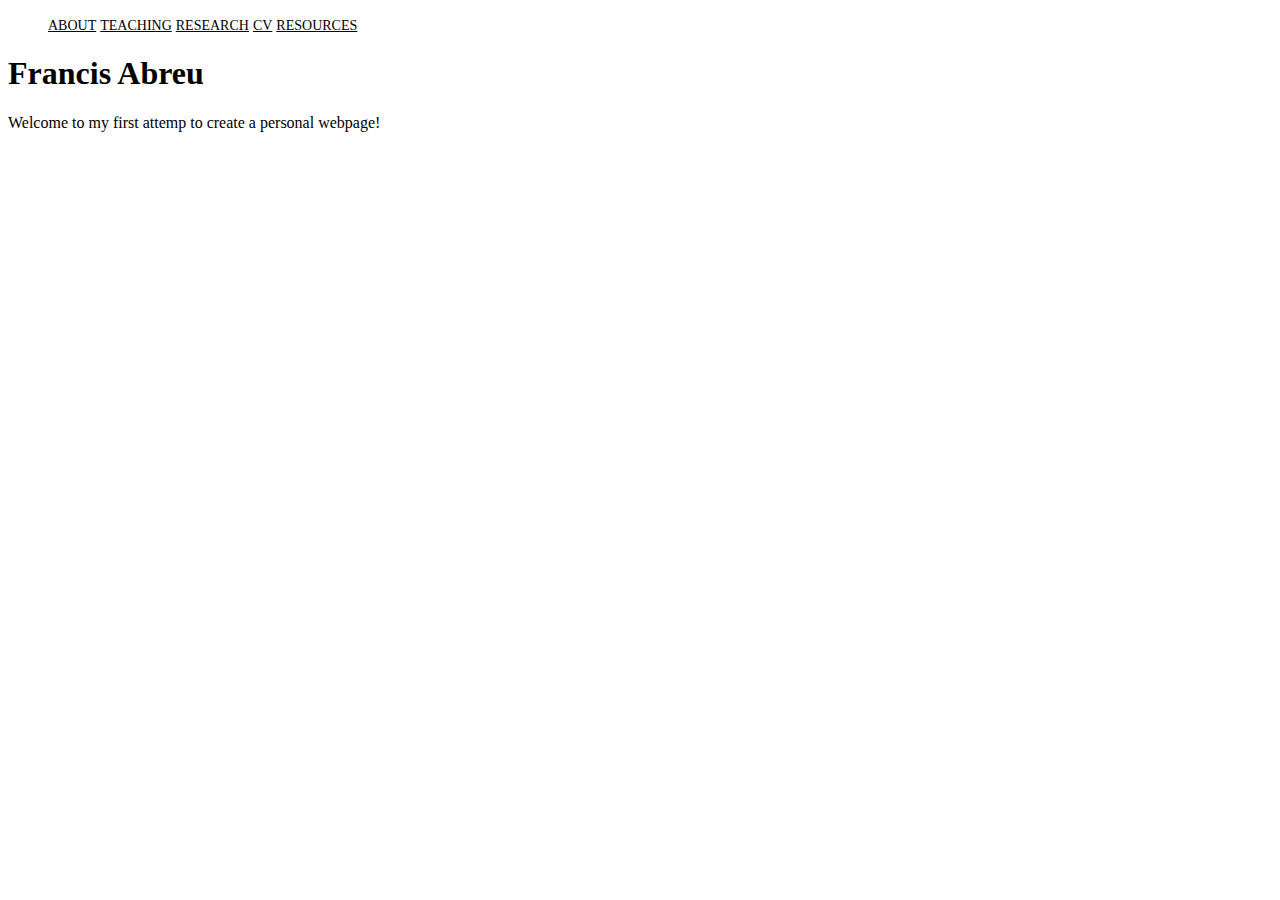
==== index.html @ 9fd7e5dd "update css" ====
<!DOCTYPE html>

<html>

<head>
    <link href="main.css" rel="stylesheet">
 </head>


<body>
	<div class="nav">
		<div class="container">

			<ul class="nav nav-tabs">
				<li class="active"><a href="#">About</a></li>
          		<li><a href="#">Teaching</a></li>
          		<li><a href="#">Research</a></li>
          		<li><a href="#">CV</a></li>
          		<li><a href="#">Resources</a></li>
			</ul>
		</div>
	</div>


	<div class="jumbotron">
		<div class="container">	
			<h1>Francis Abreu</h1>
			<p> Welcome to my first attemp to create a personal webpage! </p>	
		</div>
	</div>

</body>

</html>
---- main.css ----
.nav a {
    color: black;
    font-size: 14px;
    text-transform: uppercase
}

.nav li{
	display: inline
}

.jumbotron {
    height: 400px;
    background-image: url('http://goo.gl/04j7Nn');   
}
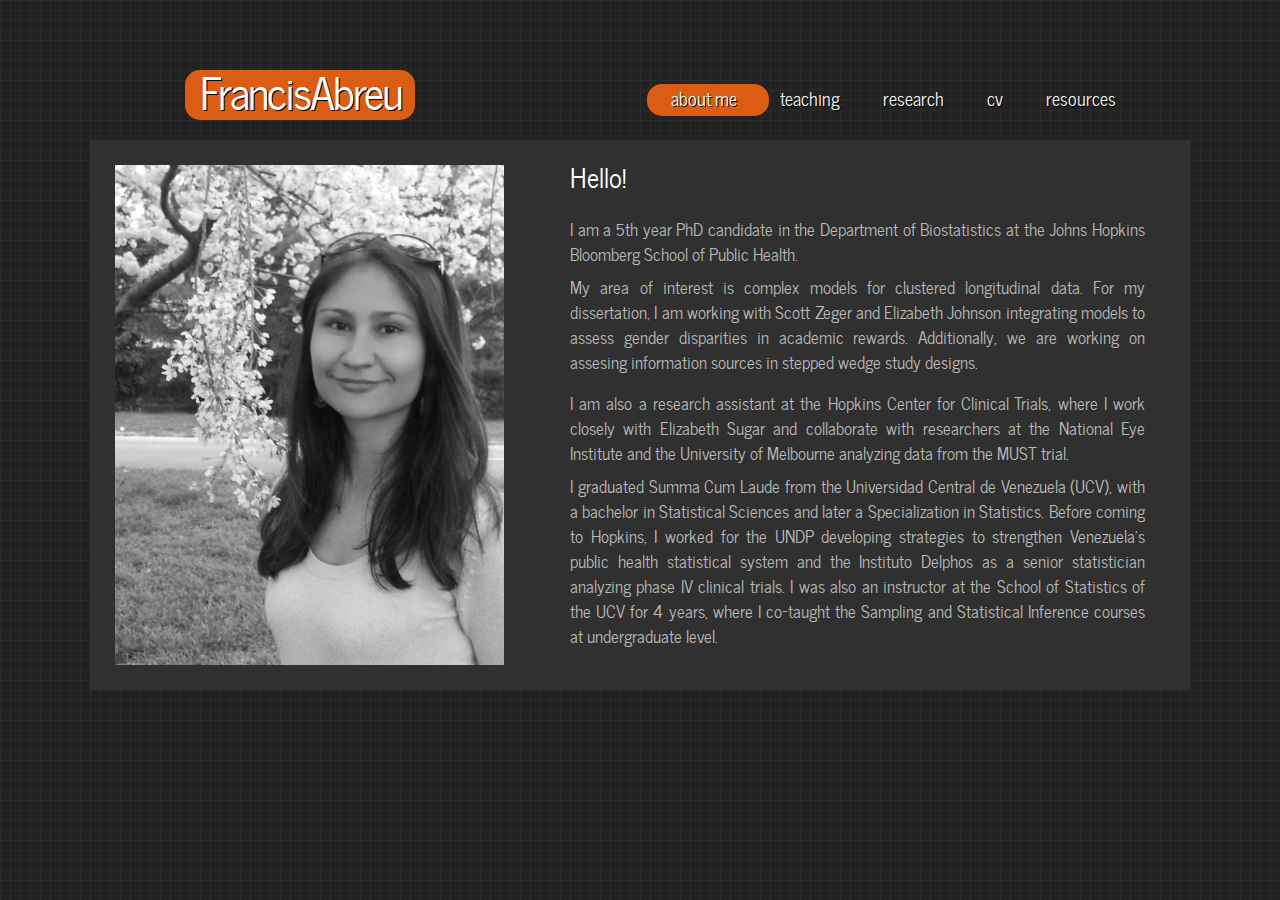
==== commit f832fd89: "first upload" ====
--- a/index.html
+++ b/index.html
@@ -1,35 +1,55 @@
-<!DOCTYPE html>
-
-<html>
-
-<head>
-    <link href="main.css" rel="stylesheet">
- </head>
-
-
-<body>
-	<div class="nav">
-		<div class="container">
-
-			<ul class="nav nav-tabs">
-				<li class="active"><a href="#">About</a></li>
-          		<li><a href="#">Teaching</a></li>
-          		<li><a href="#">Research</a></li>
-          		<li><a href="#">CV</a></li>
-          		<li><a href="#">Resources</a></li>
-			</ul>
-		</div>
-	</div>
-
-
-	<div class="jumbotron">
-		<div class="container">	
-			<h1>Francis Abreu</h1>
-			<p> Welcome to my first attemp to create a personal webpage! </p>	
-		</div>
-	</div>
-
-</body>
-
-</html>
-
+<!DOCTYPE HTML>
+<html>
+
+<head>
+  <title>Francis Abreu</title>
+  <meta name="description" content="website description" />
+  <meta name="keywords" content="website keywords, website keywords" />
+  <meta http-equiv="content-type" content="text/html; charset=UTF-8" />
+  <link rel="stylesheet" type="text/css" href="css/style.css" />
+  <!-- modernizr enables HTML5 elements and feature detects -->
+  <script type="text/javascript" src="js/modernizr-1.5.min.js"></script>
+</head>
+
+<body>  
+  <div id="main">
+    <header>
+      <div id="logo"><h1>FrancisAbreu</h1></div>
+      <nav>
+        <ul class="lavaLampWithImage" id="lava_menu">
+          <li class="current"><a href="index.html">about me</a></li>
+          <li><a href="teaching.html">teaching</a></li>
+          <li><a href="research.html">research</a></li>
+          <li><a href="cv.html">cv</a></li>
+          <li><a href="resources.html">resources</a></li>
+        </ul>
+      </nav>
+    </header>
+    <div id="site_content">
+      <div id="sidebar_container">
+          <img style="position:relative; top:25px; left:25px; width:389px; height:500px" src="images/francis_abreu.jpg" alt="francis_abreu" />
+      </div>
+      <div id="content">
+        <h1>Hello!</h1>
+        <p>I am a 5th year PhD candidate in the Department of Biostatistics at the Johns Hopkins Bloomberg School of Public Health.</p>
+        <p>My area of interest is complex models for clustered longitudinal data. For my dissertation, I am working with Scott Zeger and Elizabeth Johnson integrating models to assess gender disparities in academic rewards. Additionally, we are working on assesing information sources in stepped wedge study designs.<p>
+        <p>I am also a research assistant at the Hopkins Center for Clinical Trials, where I work closely with Elizabeth Sugar and collaborate with researchers at the National Eye Institute and the University of Melbourne analyzing data from the MUST trial.</p>
+        <p>I graduated Summa Cum Laude from the Universidad Central de Venezuela (UCV), with a bachelor in Statistical Sciences and later a Specialization in Statistics. Before coming to Hopkins, I worked for the UNDP developing strategies to strengthen Venezuela's public health statistical system and the Instituto Delphos as a senior statistician analyzing phase IV clinical trials. I was also an instructor at the School of Statistics of the UCV for 4 years, where I co-taught the Sampling and Statistical Inference courses at undergraduate level. </p>
+      </div>
+    </div>
+   
+  <!-- javascript at the bottom for fast page loading -->
+  <script type="text/javascript" src="js/jquery.min.js"></script>
+  <script type="text/javascript" src="js/jquery.easing.min.js"></script>
+  <script type="text/javascript" src="js/jquery.lavalamp.min.js"></script>
+  <script type="text/javascript" src="js/image_fade.js"></script>
+  <script type="text/javascript">
+    $(function() {
+      $("#lava_menu").lavaLamp({
+        fx: "backout",
+        speed: 700
+      });
+    });
+  </script>
+</body>
+</html>
--- a/css/style.css
+++ b/css/style.css
@@ -0,0 +1,348 @@
+@font-face { 
+  font-family: News Cycle; 
+    src: url('../fonts/NewsCycle-Regular.eot'); 
+    src: local("News Cycle"), url('../fonts/NewsCycle-Regular.ttf'); 
+} 
+
+html { 
+  height: 100%;
+}
+
+* { 
+  margin: 0;
+  padding: 0;
+}
+
+/* tell the browser to render HTML 5 elements as block */
+article, aside, figure, footer, header, hgroup, nav, section { 
+  display:block;
+}
+
+body { 
+  font: normal .85em arial, sans-serif;
+  background: #222 url(../images/pattern.png);
+  color: #BBB;
+  padding-bottom: 40px;
+}
+
+p { 
+  padding: 0 0 8px 0;
+  line-height: 1.5em;
+  font: normal 124% 'News Cycle', arial, sans-serif;
+}
+
+img { 
+  border: 0;
+}
+
+h1, h2, h3, h4, h5, h6 { 
+  font: normal 200% 'News Cycle', arial, sans-serif;
+  color: #FFF;
+  margin: 0 0 15px 0;
+  padding: 15px 0 5px 0;
+}
+
+h2 { 
+  font: normal 170% 'News Cycle', arial, sans-serif;
+  color: #BBB;  
+  margin: 0;
+  padding: 0 0 8px 0;
+}
+
+h3 { 
+  font: normal 125% 'trebuchet ms', arial, sans-serif;
+}
+
+h4, h5, h6 { 
+  margin: 0;
+  padding: 0 0 5px 0;
+  font: normal 110% arial, sans-serif;
+  color: #BBB;
+  line-height: 1.5em;
+}
+
+h5, h6 { 
+  font: italic 95% arial, sans-serif;
+  color: #888;
+  padding-bottom: 15px;
+}
+
+h6 { 
+  color: #362C20;
+}
+
+a, a:hover { 
+  outline: none;
+  text-decoration: none;
+  color: #38B9E8;
+}
+
+a:hover { 
+  text-decoration: underline;
+  color: #38B9E8;
+}
+
+ul { 
+  margin: 2px 0 22px 17px;
+}
+
+ul li { 
+  list-style-type: circle;
+  margin: 0 0 0 0; 
+  padding: 0 0 4px 5px;
+}
+
+ol { 
+  margin: 8px 0 22px 20px;
+}
+
+ol li { 
+  margin: 0 0 11px 0;
+}
+
+#main, header, nav, #site_content, footer { 
+  margin-left: auto; 
+  margin-right: auto;
+  margin-top: 70px;
+  margin-bottom: 50px;
+}
+
+#main { 
+  width: 1100px;
+  margin: 20px auto 0 auto;
+}
+
+header { 
+  width: 1000px;
+  height: 105px;
+  margin-bottom: -35px;
+}
+
+#logo { 
+  width: 230px;
+  height: 50px;
+  margin-left: 45px;
+  background: #DB5D13;
+  border-radius: 15px 15px 15px 15px;
+}
+
+#logo h1 { 
+  font: normal 330% 'News Cycle', arial, sans-serif;
+  padding: 0px 0px 10px 15px;
+  color: #FFF;
+  letter-spacing: -2px; 
+  position: absolute;
+  top: 55px;
+  text-shadow:1px 1px #000;
+}
+
+
+nav { 
+  height: 26px;
+  width: 720px;
+  margin: -61px 0 0 0;
+  float: right;
+  padding: 0px 0 0 0;
+} 
+
+#site_content { 
+  width: 1100px;
+  overflow: hidden;
+  margin: auto auto auto auto;
+  padding: 0;
+  background: #303030;
+  border-top: 0;
+  border-bottom: 0;
+  height:550px;
+} 
+
+#sidebar_container { 
+  float: left;
+  width: 450px;
+  padding: 0;
+  height: 550px;
+}
+
+#content { 
+  text-align: justify;
+  width: 575px;
+  padding: 0px 0 5px 30px;
+  float: left;
+}
+
+#content ul { 
+  margin: 2px 0 5px 0px;
+}
+
+#content ul li { 
+  list-style-type: none;
+  background: url(../images/bullet.png) no-repeat left center;
+  margin: 0 0 0 0; 
+  padding: 2px 0 2px 28px;
+  line-height: 1.5em;
+}
+
+footer { 
+  width: 950px;
+  font: normal 140% 'News Cycle',  arial, sans-serif;
+  height: 90px;
+  padding: 20px 0 5px 0;
+  text-align: center; 
+  color: #FFF;
+  background: #444;
+}
+
+footer p { 
+  padding: 0 0 10px 0;
+}
+
+footer a, footer a:hover { 
+  color: #FFF;
+  text-decoration: none;
+}
+
+footer a:hover { 
+  color: #FFF;
+  text-decoration: underline;
+}
+
+/* form styling */
+.form_settings { 
+  margin: 0;
+}
+
+.form_settings p { 
+  padding: 0 0 10px 0;
+}
+
+.form_settings span { 
+  padding: 5px 0; 
+  float: left; 
+  width: 170px; 
+  text-align: left;
+}
+  
+.form_settings input, .form_settings textarea { 
+  padding: 4px; 
+  width: 252px; 
+  font: 100% arial, sans-serif;
+  border: 0;
+  border-bottom: 1px solid #DDD; 
+  background: transparent;
+}
+  
+.form_settings .submit { 
+  font: 140% 'News Cycle', arial, sans-serif; 
+  border: 0; 
+  width: 100px; 
+  margin: 0 0 0 162px; 
+  height: 30px;
+  padding: 0 0 6px 0;
+  cursor: pointer; 
+  border-radius: 6px 6px 6px 6px;
+  -webkit-border-radius: 6px 6px 6px 6px;
+  -moz-border-radius: 6px 6px 6px 6px;
+  background: #444;
+  text-shadow: 1px 1px #000;
+  color: #FFF;
+  line-height: 15px;
+}
+
+.form_settings textarea, .form_settings select { 
+  font: 100% 'trebuchet ms', arial, sans-serif; 
+  border: 1px solid #DDD; 
+  border-radius: 6px 6px 6px 6px;
+  -webkit-border-radius: 6px 6px 6px 6px;
+  -moz-border-radius: 6px 6px 6px 6px;
+  width: 250px;
+  overflow: auto;
+}
+
+.form_settings select { 
+  width: 304px;
+}
+
+.form_settings .checkbox { 
+  margin: 4px 0; 
+  padding: 0; 
+  width: 14px;
+  border: 0;
+  background: none;
+}
+
+ul.images {
+  width:450px;
+  height:450px;
+  overflow:hidden;
+  position:relative;
+  margin:0;
+  padding:0;
+} 
+
+ul.images li {
+  position:absolute;
+  margin:0;
+  padding:0;
+  left:0;
+  right:0;
+  list-style:none;
+}
+ 
+ul.images li.show {
+  z-index:500;  
+}
+ 
+ul img {
+  border:none;  
+}
+
+
+
+/* from here: http://www.gmarwaha.com/blog/2007/08/23/lavalamp-for-jquery-lovers */
+.lavaLampWithImage {
+  position: relative;
+  height: 25px;
+  padding: 15px 5px 15px 0;
+  margin: 10px 0 0 0;
+  overflow: hidden;
+  float: right;
+}
+
+.lavaLampWithImage li {
+  float: left;
+
+
+  list-style: none;
+}
+
+.lavaLampWithImage li.back {
+  background: #DB5D13;
+  border-radius: 15px 15px 15px 15px;
+  -moz-border-radius: 15px 15px 15px 15px;
+  -webkit-border: 15px 15px 15px 15px;
+  height: 28px;
+  z-index: 8;
+  position: absolute;
+}
+
+.lavaLampWithImage li a {
+  font: normal 130% 'News Cycle', sans-serif;
+  text-shadow:1px 1px #000;
+  text-decoration: none;
+  color: #fff;
+  outline: none;
+  text-align: center;
+  letter-spacing: 0;
+  z-index: 10;
+  display: block;
+  float: left;
+  height: 30px;
+  padding: 0px 9px 0 9px;
+  position: relative;
+  overflow: hidden;
+  margin: auto 10px;    
+}
+
+.lavaLampWithImage li a:hover, .lavaLampWithImage li a:active, .lavaLampWithImage li a:visited {
+  border: none;
+}
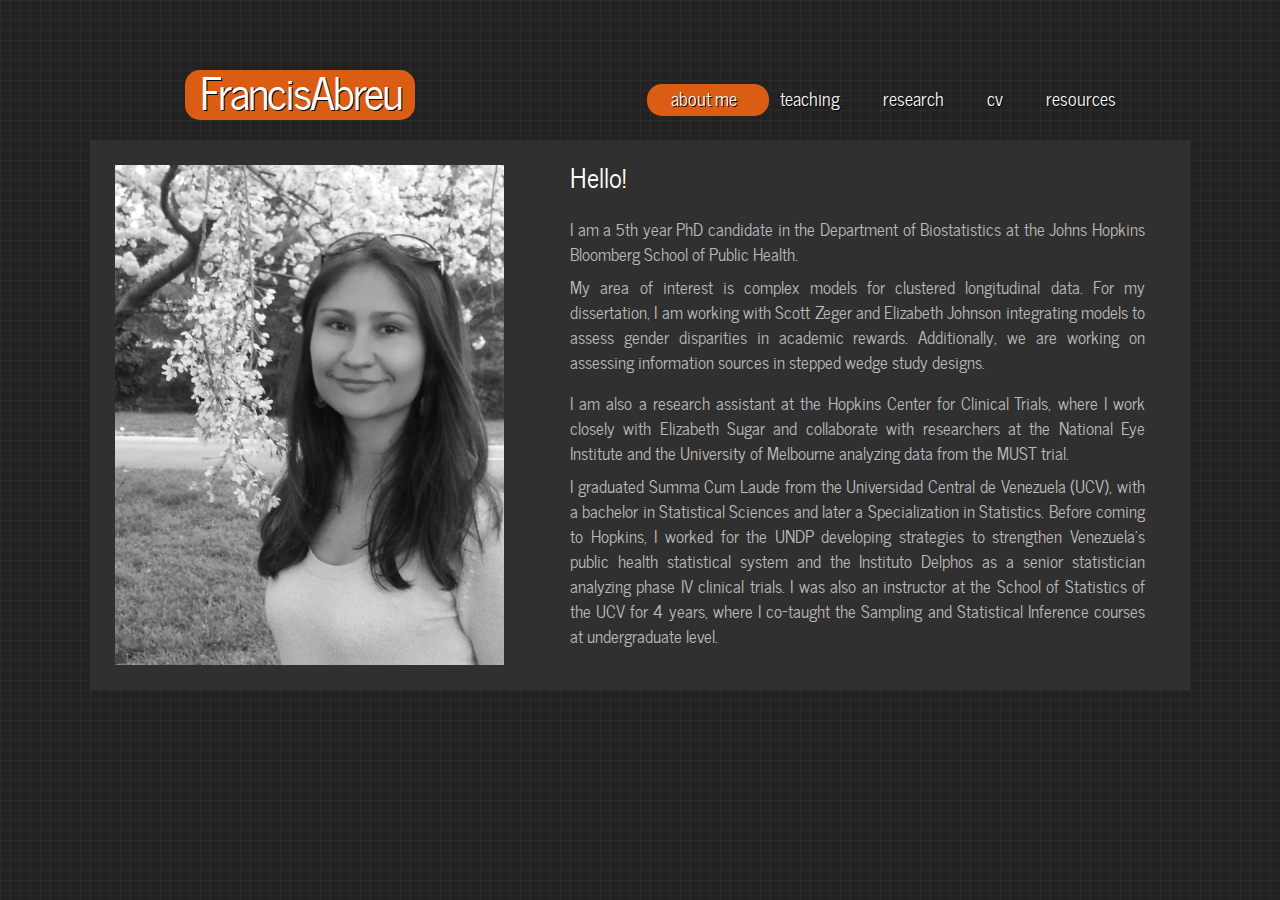
==== commit 8fa55f64: "fix typos" ====
--- a/index.html
+++ b/index.html
@@ -32,7 +32,7 @@
       <div id="content">
         <h1>Hello!</h1>
         <p>I am a 5th year PhD candidate in the Department of Biostatistics at the Johns Hopkins Bloomberg School of Public Health.</p>
-        <p>My area of interest is complex models for clustered longitudinal data. For my dissertation, I am working with Scott Zeger and Elizabeth Johnson integrating models to assess gender disparities in academic rewards. Additionally, we are working on assesing information sources in stepped wedge study designs.<p>
+        <p>My area of interest is complex models for clustered longitudinal data. For my dissertation, I am working with Scott Zeger and Elizabeth Johnson integrating models to assess gender disparities in academic rewards. Additionally, we are working on assessing information sources in stepped wedge study designs.<p>
         <p>I am also a research assistant at the Hopkins Center for Clinical Trials, where I work closely with Elizabeth Sugar and collaborate with researchers at the National Eye Institute and the University of Melbourne analyzing data from the MUST trial.</p>
         <p>I graduated Summa Cum Laude from the Universidad Central de Venezuela (UCV), with a bachelor in Statistical Sciences and later a Specialization in Statistics. Before coming to Hopkins, I worked for the UNDP developing strategies to strengthen Venezuela's public health statistical system and the Instituto Delphos as a senior statistician analyzing phase IV clinical trials. I was also an instructor at the School of Statistics of the UCV for 4 years, where I co-taught the Sampling and Statistical Inference courses at undergraduate level. </p>
       </div>
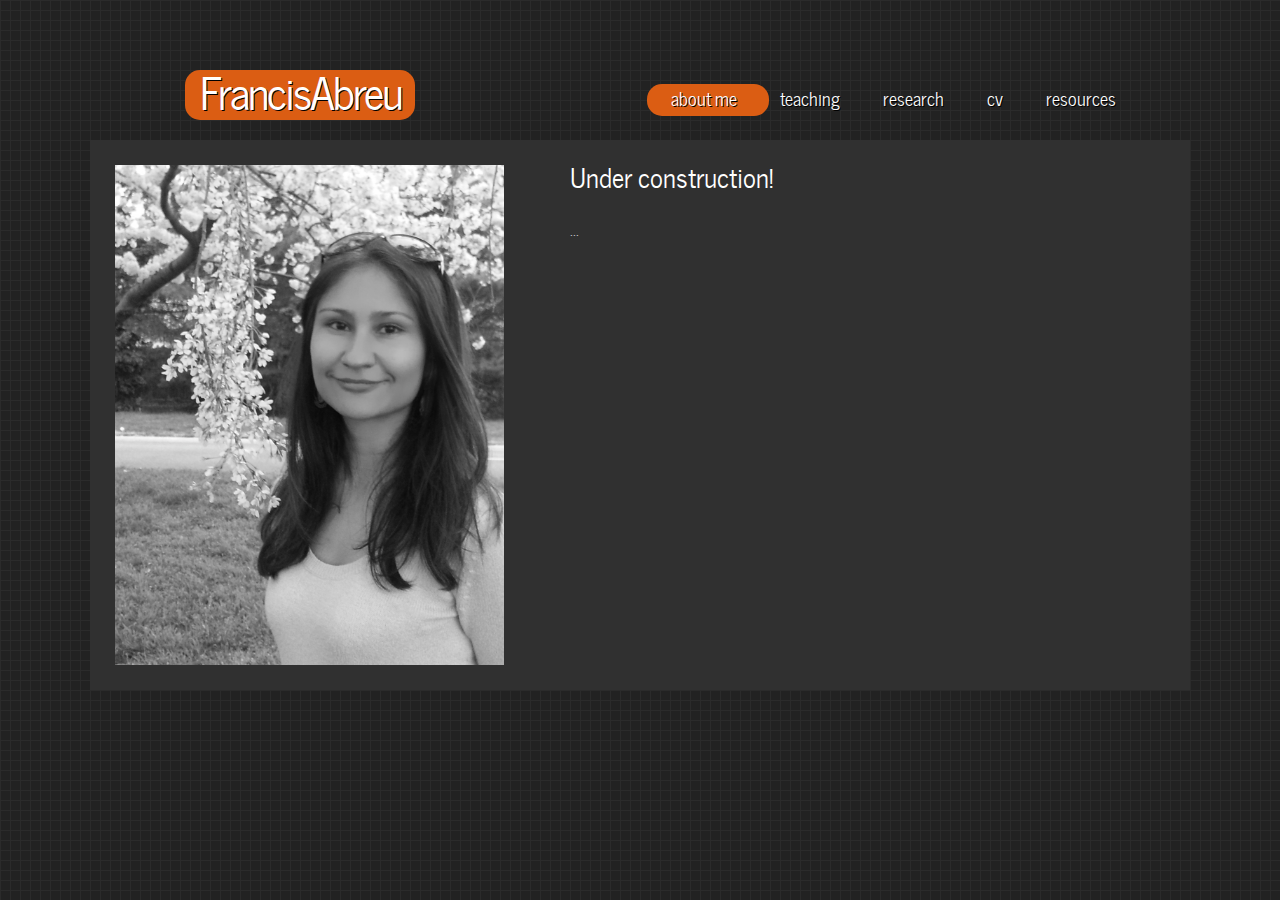
==== commit f1f4ceb5: "rethink about me section" ====
--- a/index.html
+++ b/index.html
@@ -30,11 +30,8 @@
           <img style="position:relative; top:25px; left:25px; width:389px; height:500px" src="images/francis_abreu.jpg" alt="francis_abreu" />
       </div>
       <div id="content">
-        <h1>Hello!</h1>
-        <p>I am a 5th year PhD candidate in the Department of Biostatistics at the Johns Hopkins Bloomberg School of Public Health.</p>
-        <p>My area of interest is complex models for clustered longitudinal data. For my dissertation, I am working with Scott Zeger and Elizabeth Johnson integrating models to assess gender disparities in academic rewards. Additionally, we are working on assessing information sources in stepped wedge study designs.<p>
-        <p>I am also a research assistant at the Hopkins Center for Clinical Trials, where I work closely with Elizabeth Sugar and collaborate with researchers at the National Eye Institute and the University of Melbourne analyzing data from the MUST trial.</p>
-        <p>I graduated Summa Cum Laude from the Universidad Central de Venezuela (UCV), with a bachelor in Statistical Sciences and later a Specialization in Statistics. Before coming to Hopkins, I worked for the UNDP developing strategies to strengthen Venezuela's public health statistical system and the Instituto Delphos as a senior statistician analyzing phase IV clinical trials. I was also an instructor at the School of Statistics of the UCV for 4 years, where I co-taught the Sampling and Statistical Inference courses at undergraduate level. </p>
+        <h1>Under construction!</h1>
+        <p>... </p>
       </div>
     </div>
    
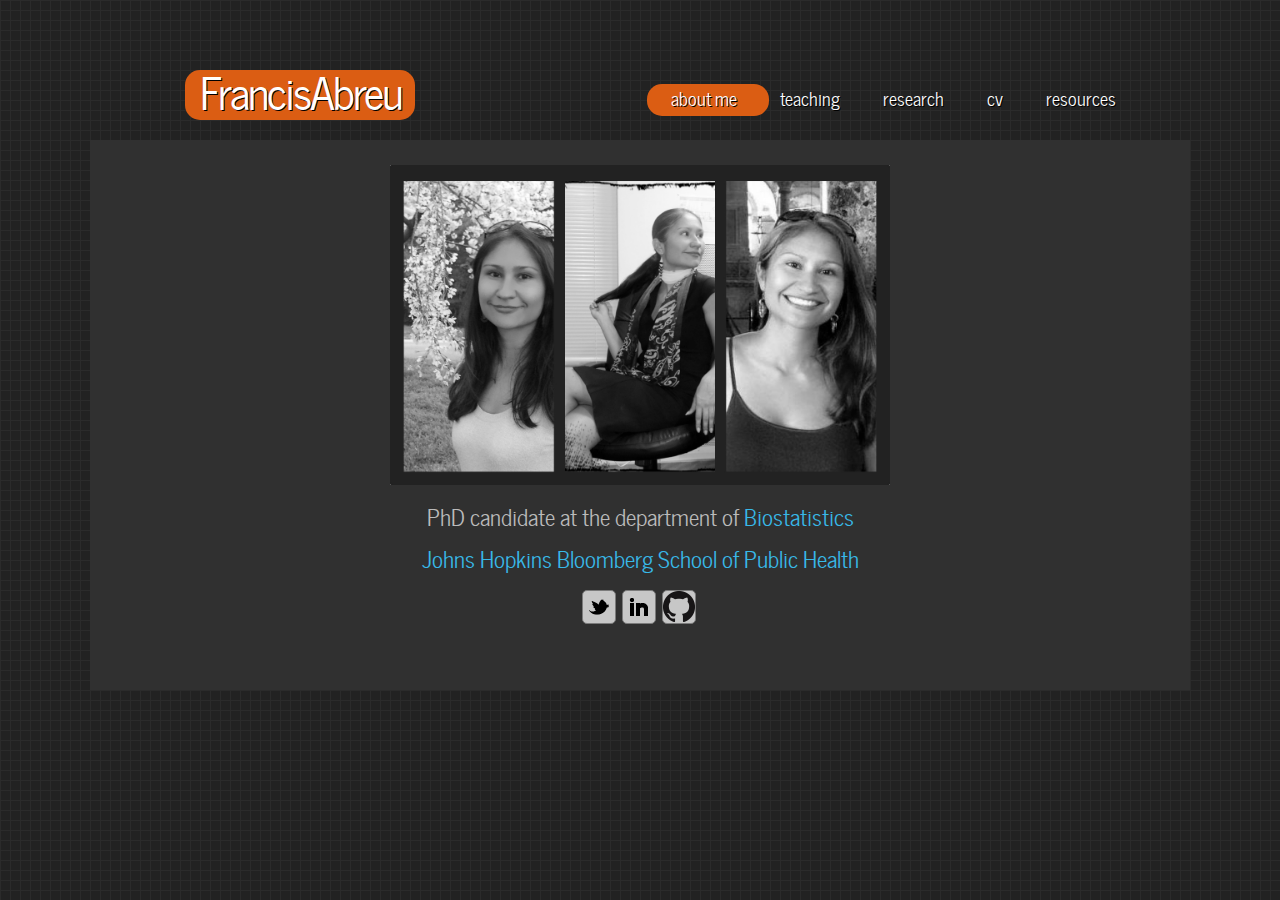
==== commit 2e2acf37: "Updated website ready to launh" ====
--- a/index.html
+++ b/index.html
@@ -7,6 +7,7 @@
   <meta name="keywords" content="website keywords, website keywords" />
   <meta http-equiv="content-type" content="text/html; charset=UTF-8" />
   <link rel="stylesheet" type="text/css" href="css/style.css" />
+  <link href="css/social-buttons.css" rel="stylesheet">
   <!-- modernizr enables HTML5 elements and feature detects -->
   <script type="text/javascript" src="js/modernizr-1.5.min.js"></script>
 </head>
@@ -26,15 +27,38 @@
       </nav>
     </header>
     <div id="site_content">
-      <div id="sidebar_container">
-          <img style="position:relative; top:25px; left:25px; width:389px; height:500px" src="images/francis_abreu.jpg" alt="francis_abreu" />
-      </div>
-      <div id="content">
-        <h1>Under construction!</h1>
-        <p>... </p>
-      </div>
+      
+      <div>
+        <div id="photo">
+          <img style="position:relative; top:25px; left:300px; width:500px; height:320px" src="images/about_me.jpg" alt="about_me" />        
+        </div>      
+        <div id="description">
+          <h1></h1>
+          <h2 align=center> PhD candidate at the department of <a href="http://www.jhsph.edu/departments/biostatistics/">Biostatistics</a></h2>     
+          <h2 align=center> <a href="http://www.jhsph.edu/">Johns Hopkins Bloomberg School of Public Health</a></h2>     
+        </div>     
+
+        <div align=center>
+          <h2></h2>
+          <p class="sb no-shadow light-gray">
+            <a href="https://twitter.com/FMAbreu_" class="twitter">Twitter</a>
+            <a href="https://www.linkedin.com/pub/francis-abreu/1b/961/415" class="linkedin">LinkedIn</a>
+            <a href="https://github.com/francisabreu" class="github">GitHub</a>
+            
+          </p>
+      </div> 
     </div>
-   
+
+  <div>
+     <footer>
+      <a title="Real Time Web Analytics" href="http://clicky.com/100814508"><img alt="Real Time Web Analytics" src="//static.getclicky.com/media/links/badge.gif" border="0" /></a>
+      <script src="//static.getclicky.com/js" type="text/javascript"></script>
+      <script type="text/javascript">try{ clicky.init(100814508); }catch(e){}</script>
+      <noscript><p><img alt="Clicky" width="1" height="1" src="//in.getclicky.com/100814508ns.gif" /></p></noscript>
+
+      <p>Design from <a href="http://www.css3templates.co.uk">css3templates.co.uk</a></p>
+    </footer>
+   </div>
   <!-- javascript at the bottom for fast page loading -->
   <script type="text/javascript" src="js/jquery.min.js"></script>
   <script type="text/javascript" src="js/jquery.easing.min.js"></script>
--- a/css/social-buttons.css
+++ b/css/social-buttons.css
@@ -0,0 +1,999 @@
+/*
+
+CSS Social Icons
+By: Nick La (@nickla)
+http://webdesignerwall.com/tutorials/css-social-buttons
+
+Version: 1.0
+
+*/
+
+/************************************************************************************
+SOCIAL LINK a.sb
+*************************************************************************************/
+a.sb,
+.sb a {
+	width: 32px;
+	height: 32px;
+	background-repeat: no-repeat;
+	background-position: center center;
+	text-indent: -900em;
+	color: #333;
+	text-decoration: none;
+	line-height: 100%;
+	white-space: nowrap;
+	display: inline-block;
+	position: relative;
+	vertical-align: middle;
+	margin: 0 2px 5px 0;
+	
+	/* default button color */
+	background-color: #ececec;
+	border: solid 1px #b8b8b9;
+	
+	/* default box shadow */
+	-webkit-box-shadow: inset 0 1px 0 rgba(255,255,255,.3), 0 1px 0 rgba(0,0,0,.1);
+	-moz-box-shadow: inset 0 1px 0 rgba(255,255,255,.3), 0 1px 0 rgba(0,0,0,.1);
+	box-shadow: inset 0 1px 0 rgba(255,255,255,.3), 0 1px 0 rgba(0,0,0,.1);
+
+	/* default border radius */
+	-webkit-border-radius: 5px;
+	-moz-border-radius: 5px;
+	border-radius: 5px;
+	
+}
+/* for IE */
+*:first-child+html a.sb,
+*:first-child+html .sb a {
+	text-indent: 0;
+	line-height: 0;
+	font-size: 0;
+	overflow: hidden;
+}
+
+
+/* SB LIST
+================================================ */
+.sb {
+	margin: 0;
+	padding: 0;
+}
+.sb li {
+	margin: 0;
+	padding: 0;
+	display: inline;
+}
+
+
+/* SIZES
+================================================ */
+/* small */
+a.sb.small,
+.sb.small a {
+	width: 26px;
+	height: 26px;
+	font-size: 90%;
+}
+
+/* large */
+a.sb.large,
+.sb.large a {
+	width: 40px;
+	height: 40px;
+	font-size: 120%;
+}
+
+
+/* GRADIENTS
+================================================ */
+
+/* default gradient */
+a.sb.gradient,
+.sb.gradient a {
+	background-color: transparent !important;
+}
+a.sb.gradient:after,
+.sb.gradient a:after {
+	padding: 1px;
+	content: "";
+	width: 100%;
+	height: 100%;
+	position: absolute;
+	top: -1px;
+	left: -1px;
+	z-index: -1;
+	
+	-webkit-box-shadow: inset 0 2px 0 rgba(255,255,255,.3);
+	-moz-box-shadow: inset 0 2px 0 rgba(255,255,255,.3);
+	box-shadow: inset 0 2px 0 rgba(255,255,255,.3);
+
+	/* default gradient */
+	background: -moz-linear-gradient(top, #eeeeee 0%, #d2d2d2 100%);
+	background: -webkit-linear-gradient(top, #eeeeee 0%, #d2d2d2 100%);
+	background: linear-gradient(top, #eeeeee 0%, #d2d2d2 100%);
+}
+
+/* gradient blue */
+a.sb.gradient.blue:after,
+.sb.gradient.blue a:after {
+	background-image: url([data-uri]);
+	background-image: -moz-linear-gradient(top,  rgba(83,132,237,1) 0%, rgba(44,86,159,1) 100%);
+	background-image: -webkit-linear-gradient(top,  rgba(83,132,237,1) 0%,rgba(44,86,159,1) 100%);
+	background-image: linear-gradient(top,  rgba(83,132,237,1) 0%,rgba(44,86,159,1) 100%);
+}
+
+/* gradient purple */
+a.sb.gradient.purple:after,
+.sb.gradient.purple a:after {
+	background-image: url([data-uri]);
+	background-image: -moz-linear-gradient(top,  rgba(127,119,252,1) 0%, rgba(78,24,219,1) 100%);
+	background-image: -webkit-linear-gradient(top,  rgba(127,119,252,1) 0%,rgba(78,24,219,1) 100%);
+	background-image: linear-gradient(top,  rgba(127,119,252,1) 0%,rgba(78,24,219,1) 100%);
+}
+
+/* gradient red */
+a.sb.gradient.red:after,
+.sb.gradient.red a:after {
+	background-image: url([data-uri]);
+	background-image: -moz-linear-gradient(top,  rgba(249,116,88,1) 0%, rgba(215,35,18,1) 100%);
+	background-image: -webkit-linear-gradient(top,  rgba(249,116,88,1) 0%,rgba(215,35,18,1) 100%);
+	background-image: linear-gradient(top,  rgba(249,116,88,1) 0%,rgba(215,35,18,1) 100%);
+}
+
+/* gradient green */
+a.sb.gradient.green:after,
+.sb.gradient.green a:after {
+	background-image: url([data-uri]);
+	background-image: -moz-linear-gradient(top,  rgba(81,185,18,1) 0%, rgba(49,121,9,1) 100%);
+	background-image: -webkit-linear-gradient(top,  rgba(81,185,18,1) 0%,rgba(49,121,9,1) 100%);
+	background-image: linear-gradient(top,  rgba(81,185,18,1) 0%,rgba(49,121,9,1) 100%);
+}
+
+/* gradient green */
+a.sb.gradient.green:after,
+.sb.gradient.green a:after {
+	background-image: url([data-uri]);
+	background-image: -moz-linear-gradient(top,  rgba(81,185,18,1) 0%, rgba(49,121,9,1) 100%);
+	background-image: -webkit-linear-gradient(top,  rgba(81,185,18,1) 0%,rgba(49,121,9,1) 100%);
+	background-image: linear-gradient(top,  rgba(81,185,18,1) 0%,rgba(49,121,9,1) 100%);
+}
+
+/* gradient orange */
+a.sb.gradient.orange:after,
+.sb.gradient.orange a:after {
+	background-image: url([data-uri]);
+	background-image: -moz-linear-gradient(top,  rgba(255,165,0,1) 0%, rgba(255,111,0,1) 100%);
+	background-image: -webkit-linear-gradient(top,  rgba(255,165,0,1) 0%,rgba(255,111,0,1) 100%);
+	background-image: linear-gradient(top,  rgba(255,165,0,1) 0%,rgba(255,111,0,1) 100%);
+}
+
+/* gradient brown */
+a.sb.gradient.brown:after,
+.sb.gradient.brown a:after {
+	background-image: url([data-uri]);
+	background-image: -moz-linear-gradient(top,  rgba(197,99,5,1) 0%, rgba(123,59,2,1) 100%);
+	background-image: -webkit-linear-gradient(top,  rgba(197,99,5,1) 0%,rgba(123,59,2,1) 100%);
+	background-image: linear-gradient(top,  rgba(197,99,5,1) 0%,rgba(123,59,2,1) 100%);
+}
+
+/* gradient black */
+a.sb.gradient.black:after,
+.sb.gradient.black a:after {
+	background-image: url([data-uri]);
+	background-image: -moz-linear-gradient(top,  rgba(86,86,86,1) 0%, rgba(3,3,3,1) 100%);
+	background-image: -webkit-linear-gradient(top,  rgba(86,86,86,1) 0%,rgba(3,3,3,1) 100%);
+	background-image: linear-gradient(top,  rgba(86,86,86,1) 0%,rgba(3,3,3,1) 100%);
+}
+
+/* gradient gray */
+a.sb.gradient.gray:after,
+.sb.gradient.gray a:after {
+	background-image: url([data-uri]);
+	background-image: -moz-linear-gradient(top,  rgba(172,171,171,1) 0%, rgba(82,82,82,1) 100%);
+	background-image: -webkit-linear-gradient(top,  rgba(172,171,171,1) 0%,rgba(82,82,82,1) 100%);
+	background-image: linear-gradient(top,  rgba(172,171,171,1) 0%,rgba(82,82,82,1) 100%);
+}
+
+/* gradient light-gray */
+a.sb.gradient.light-gray:after,
+.sb.gradient.light-gray a:after {
+	background-image: url([data-uri]);
+	background-image: -moz-linear-gradient(top,  rgba(217,217,217,1) 0%, rgba(157,157,157,1) 100%);
+	background-image: -webkit-linear-gradient(top,  rgba(217,217,217,1) 0%,rgba(157,157,157,1) 100%);
+	background-image: linear-gradient(top,  rgba(217,217,217,1) 0%,rgba(157,157,157,1) 100%);
+}
+
+/* gradient light-blue */
+a.sb.gradient.light-blue:after,
+.sb.gradient.light-blue a:after {
+	background-image: url([data-uri]);
+	background-image: -moz-linear-gradient(top,  rgba(209,229,254,1) 0%, rgba(150,194,250,1) 100%);
+	background-image: -webkit-linear-gradient(top,  rgba(209,229,254,1) 0%,rgba(150,194,250,1) 100%);
+	background-image: linear-gradient(top,  rgba(209,229,254,1) 0%,rgba(150,194,250,1) 100%);
+}
+
+/* gradient light-purple */
+a.sb.gradient.light-purple:after,
+.sb.gradient.light-purple a:after {
+	background-image: url([data-uri]);
+	background-image: -moz-linear-gradient(top,  rgba(206,201,254,1) 0%, rgba(168,158,252,1) 100%);
+	background-image: -webkit-linear-gradient(top,  rgba(206,201,254,1) 0%,rgba(168,158,252,1) 100%);
+	background-image: linear-gradient(top,  rgba(206,201,254,1) 0%,rgba(168,158,252,1) 100%);
+}
+
+/* gradient pink */
+a.sb.gradient.pink:after,
+.sb.gradient.pink a:after {
+	background-image: url([data-uri]);
+	background-image: -moz-linear-gradient(top,  rgba(253,211,240,1) 0%, rgba(254,147,203,1) 100%);
+	background-image: -webkit-linear-gradient(top,  rgba(253,211,240,1) 0%,rgba(254,147,203,1) 100%);
+	background-image: linear-gradient(top,  rgba(253,211,240,1) 0%,rgba(254,147,203,1) 100%);
+}
+
+/* gradient light-green */
+a.sb.gradient.light-green:after,
+.sb.gradient.light-green a:after {
+	background-image: url([data-uri]);
+	background-image: -moz-linear-gradient(top,  rgba(179,239,22,1) 0%, rgba(141,200,14,1) 100%);
+	background-image: -webkit-linear-gradient(top,  rgba(179,239,22,1) 0%,rgba(141,200,14,1) 100%);
+	background-image: linear-gradient(top,  rgba(179,239,22,1) 0%,rgba(141,200,14,1) 100%);
+}
+
+/* gradient yellow */
+a.sb.gradient.yellow:after,
+.sb.gradient.yellow a:after {
+	background-image: url([data-uri]);
+	background-image: -moz-linear-gradient(top,  rgba(253,246,177,1) 0%, rgba(255,222,7,1) 100%);
+	background-image: -webkit-linear-gradient(top,  rgba(253,246,177,1) 0%,rgba(255,222,7,1) 100%);
+	background-image: linear-gradient(top,  rgba(253,246,177,1) 0%,rgba(255,222,7,1) 100%);
+}
+
+
+/* COLORS
+================================================ */
+
+/* default hover */
+a.sb:hover:after,
+.sb a:hover:after {
+	background-image: none;
+}
+a.sb:hover,
+.sb a:hover,
+a.sb:hover:after,
+.sb a:hover:after {
+	background-color: #f3f3f3;
+}
+
+
+/* blue color */
+a.sb.blue,
+.sb.blue a,
+a.sb.blue:after,
+.sb.blue a:after {
+	background-color: #4d7de1;
+	border-color: #294c89;
+	color: #fff;
+}
+a.sb.blue:hover:after,
+.sb.blue a:hover:after {
+	background-image: none;
+}
+a.sb.blue:hover,
+.sb.blue a:hover,
+a.sb.blue:hover:after,
+.sb.blue a:hover:after {
+	background-color: #5384ed;
+}
+
+/* purple color */
+a.sb.purple,
+.sb.purple a,
+a.sb.purple:after,
+.sb.purple a:after {
+	background-color: #7a6bf8;
+	border-color: #321396;
+	color: #fff;
+}
+a.sb.purple:hover:after,
+.sb.purple a:hover:after {
+	background-image: none;
+}
+a.sb.purple:hover,
+.sb.purple a:hover,
+a.sb.purple:hover:after,
+.sb.purple a:hover:after {
+	background-color: #7f77fc;
+}
+
+/* red color */
+a.sb.red,
+.sb.red a,
+a.sb.red:after,
+.sb.red a:after {
+	background-color: #e8311f;
+	border-color: #9d1d14;
+	color: #fff;
+}
+a.sb.red:hover:after,
+.sb.red a:hover:after {
+	background-image: none;
+}
+a.sb.red:hover,
+.sb.red a:hover,
+a.sb.red:hover:after,
+.sb.red a:hover:after {
+	background-color: #e84b34;
+}
+
+/* green color */
+a.sb.green,
+.sb.green a,
+a.sb.green:after,
+.sb.green a:after {
+	background-color: #4aab10;
+	border-color: #1e5608;
+	color: #fff;
+}
+a.sb.green:hover:after,
+.sb.green a:hover:after {
+	background-image: none;
+}
+a.sb.green:hover,
+.sb.green a:hover,
+a.sb.green:hover:after,
+.sb.green a:hover:after {
+	background-color: #51b912;
+}
+
+/* orange color */
+a.sb.orange,
+.sb.orange a,
+a.sb.orange:after,
+.sb.orange a:after {
+	background-color: #ff9600;
+	border-color: #c35505;
+	color: #fff;
+}
+a.sb.orange:hover:after,
+.sb.orange a:hover:after {
+	background-image: none;
+}
+a.sb.orange:hover,
+.sb.orange a:hover,
+a.sb.orange:hover:after,
+.sb.orange a:hover:after {
+	background-color: #ffa500;
+}
+
+/* brown color */
+a.sb.brown,
+.sb.brown a,
+a.sb.brown:after,
+.sb.brown a:after {
+	background-color: #a35004;
+	border-color: #622d07;
+	color: #fff;
+}
+a.sb.brown:hover:after,
+.sb.brown a:hover:after {
+	background-image: none;
+}
+a.sb.brown:hover,
+.sb.brown a:hover,
+a.sb.brown:hover:after,
+.sb.brown a:hover:after {
+	background-color: #c56305;
+}
+
+/* black color */
+a.sb.black,
+.sb.black a,
+a.sb.black:after,
+.sb.black a:after {
+	background-color: #252525;
+	border-color: #000000;
+	color: #fff;
+}
+a.sb.black:hover:after,
+.sb.black a:hover:after {
+	background-image: none;
+}
+a.sb.black:hover,
+.sb.black a:hover,
+a.sb.black:hover:after,
+.sb.black a:hover:after {
+	background-color: #565656;
+}
+
+/* gray color */
+a.sb.gray,
+.sb.gray a,
+a.sb.gray:after,
+.sb.gray a:after {
+	background-color: #989797;
+	border-color: #3f3f3f;
+	color: #fff;
+}
+a.sb.gray:hover:after,
+.sb.gray a:hover:after {
+	background-image: none;
+}
+a.sb.gray:hover,
+.sb.gray a:hover,
+a.sb.gray:hover:after,
+.sb.gray a:hover:after {
+	background-color: #acabab;
+}
+
+/* light-gray color */
+a.sb.light-gray,
+.sb.light-gray a,
+a.sb.light-gray:after,
+.sb.light-gray a:after {
+	background-color: #c7c7c7;
+	border-color: #7b7b7b;
+}
+a.sb.light-gray:hover:after,
+.sb.light-gray a:hover:after {
+	background-image: none;
+}
+a.sb.light-gray:hover,
+.sb.light-gray a:hover,
+a.sb.light-gray:hover:after,
+.sb.light-gray a:hover:after {
+	background-color: #d9d9d9;
+}
+
+/* light-blue color */
+a.sb.light-blue,
+.sb.light-blue a,
+a.sb.light-blue:after,
+.sb.light-blue a:after {
+	background-color: #bdd9fd;
+	border-color: #6694d6;
+}
+a.sb.light-blue:hover:after,
+.sb.light-blue a:hover:after {
+	background-image: none;
+}
+a.sb.light-blue:hover,
+.sb.light-blue a:hover,
+a.sb.light-blue:hover:after,
+.sb.light-blue a:hover:after {
+	background-color: #d1e5fe;
+}
+
+/* light-purple color */
+a.sb.light-purple,
+.sb.light-purple a,
+a.sb.light-purple:after,
+.sb.light-purple a:after {
+	background-color: #c1bafd;
+	border-color: #7f76cc;
+}
+a.sb.light-purple:hover:after,
+.sb.light-purple a:hover:after {
+	background-image: none;
+}
+a.sb.light-purple:hover,
+.sb.light-purple a:hover,
+a.sb.light-purple:hover:after,
+.sb.light-purple a:hover:after {
+	background-color: #cec9fe;
+}
+
+/* pink color */
+a.sb.pink,
+.sb.pink a,
+a.sb.pink:after,
+.sb.pink a:after {
+	background-color: #feb4e4;
+	border-color: #e464ac;
+}
+a.sb.pink:hover:after,
+.sb.pink a:hover:after {
+	background-image: none;
+}
+a.sb.pink:hover,
+.sb.pink a:hover,
+a.sb.pink:hover:after,
+.sb.pink a:hover:after {
+	background-color: #fdd3f0;
+}
+
+/* light-green color */
+a.sb.light-green,
+.sb.light-green a,
+a.sb.light-green:after,
+.sb.light-green a:after {
+	background-color: #9bd611;
+	border-color: #71a115;
+}
+a.sb.light-green:hover:after,
+.sb.light-green a:hover:after {
+	background-image: none;
+}
+a.sb.light-green:hover,
+.sb.light-green a:hover,
+a.sb.light-green:hover:after,
+.sb.light-green a:hover:after {
+	background-color: #b3ef16;
+}
+
+/* yellow color */
+a.sb.yellow,
+.sb.yellow a,
+a.sb.yellow:after,
+.sb.yellow a:after {
+	background-color: #fff06c;
+	border-color: #dcb232;
+}
+a.sb.yellow:hover:after,
+.sb.yellow a:hover:after {
+	background-image: none;
+}
+a.sb.yellow:hover,
+.sb.yellow a:hover,
+a.sb.yellow:hover:after,
+.sb.yellow a:hover:after {
+	background-color: #fdf6b1;
+}
+
+
+/* STYLES
+================================================ */
+
+/* min style */
+a.sb.min,
+.sb.min a {
+	background-color: transparent;
+	border: none;
+	
+	-webkit-box-shadow: none;
+	-moz-box-shadow: none;
+	box-shadow: none;
+}
+
+/* circle style */
+a.sb.circle,
+.sb.circle a,
+a.sb.circle:before,
+.sb.circle a:before,
+a.sb.circle:after,
+.sb.circle a:after {
+	-webkit-border-radius: 10em;
+	-moz-border-radius: 10em;
+	border-radius: 10em;
+}
+
+/* round style */
+a.sb,
+.sb a,
+a.sb:before,
+.sb a:before,
+a.sb:after,
+.sb a:after {
+	-webkit-border-radius: 5px;
+	-moz-border-radius: 5px;
+	border-radius: 5px;
+}
+
+/* reset bottom border-radius for round and circle */
+a.sb.circle:before,
+.sb.circle a:before,
+a.sb:before,
+.sb a:before {
+	border-bottom-right-radius: 0;
+	border-bottom-left-radius: 0;
+	-moz-border-radius-bottomright: 0;
+	-moz-border-radius-bottomleft: 0;
+	-webkit-border-bottom-right-radius: 0;
+	-webkit-border-bottom-left-radius: 0;
+}
+
+/* thick-border border style */
+a.sb.thick-border,
+.sb.thick-border a {
+	border-width: 3px;
+}
+
+/* no-border style */
+a.sb.no-border,
+.sb.no-border a {
+	border: none;
+}
+
+/* no-shadow style */
+a.sb.no-shadow,
+.sb.no-shadow a {
+	-webkit-box-shadow: none;
+	-moz-box-shadow: none;
+	box-shadow: none;
+}
+
+/* pressed style */
+a.sb.pressed,
+.sb.pressed a {
+	-webkit-box-shadow: inset 0 1px 2px rgba(0,0,0,.35);
+	-moz-box-shadow: inset 0 1px 2px rgba(0,0,0,.35);
+	box-shadow: inset 0 1px 2px rgba(0,0,0,.35);
+}
+
+/* embossed style */
+a.sb.embossed,
+.sb.embossed a {
+	-webkit-box-shadow: inset 0 1px 0 rgba(255,255,255,.5), inset 0 -2px 0 rgba(0,0,0,.25), inset 0 -3px 0 rgba(255,255,255,.2), 0 1px 0 rgba(0,0,0,.1);
+	-moz-box-shadow: inset 0 1px 0 rgba(255,255,255,.5), inset 0 -2px 0 rgba(0,0,0,.25), inset 0 -3px 0 rgba(255,255,255,.2), 0 1px 0 rgba(0,0,0,.1);
+	box-shadow: inset 0 1px 0 rgba(255,255,255,.5), inset 0 -2px 0 rgba(0,0,0,.25), inset 0 -3px 0 rgba(255,255,255,.2), 0 1px 0 rgba(0,0,0,.1);
+}
+a.sb.small.embossed,
+.sb.small.embossed a {
+	-webkit-box-shadow: inset 0 1px 0 rgba(255,255,255,.5), inset 0 -1px 0 rgba(0,0,0,.25), inset 0 -2px 0 rgba(255,255,255,.2), 0 1px 0 rgba(0,0,0,.1);
+	-moz-box-shadow: inset 0 1px 0 rgba(255,255,255,.5), inset 0 -1px 0 rgba(0,0,0,.25), inset 0 -2px 0 rgba(255,255,255,.2), 0 1px 0 rgba(0,0,0,.1);
+	box-shadow: inset 0 1px 0 rgba(255,255,255,.5), inset 0 -1px 0 rgba(0,0,0,.25), inset 0 -2px 0 rgba(255,255,255,.2), 0 1px 0 rgba(0,0,0,.1);
+}
+a.sb.large.embossed,
+.sb.large.embossed a {
+	-webkit-box-shadow: inset 0 1px 0 rgba(255,255,255,.5), inset 0 -3px 0 rgba(0,0,0,.25), inset 0 -4px 0 rgba(255,255,255,.2), 0 1px 0 rgba(0,0,0,.1);
+	-moz-box-shadow: inset 0 1px 0 rgba(255,255,255,.5), inset 0 -3px 0 rgba(0,0,0,.25), inset 0 -4px 0 rgba(255,255,255,.2), 0 1px 0 rgba(0,0,0,.1);
+	box-shadow: inset 0 1px 0 rgba(255,255,255,.5), inset 0 -3px 0 rgba(0,0,0,.25), inset 0 -4px 0 rgba(255,255,255,.2), 0 1px 0 rgba(0,0,0,.1);
+}
+
+/* glossy style */
+a.sb.glossy:before,
+.sb.glossy a:before {
+	content: "";
+	width: 100%;
+	height: 50%;
+	position: absolute;
+	top: 0;
+	left: 0;
+	
+	/* glossy overlay */
+	background: url([data-uri]);
+	background: -moz-linear-gradient(top,  rgba(255,255,255,0.5) 0%, rgba(255,255,255,0.2) 100%);
+	background: -webkit-linear-gradient(top,  rgba(255,255,255,0.5) 0%,rgba(255,255,255,0.2) 100%);
+	background: linear-gradient(top,  rgba(255,255,255,0.5) 0%,rgba(255,255,255,0.2) 100%);
+}
+
+/* icon with text style */
+a.sb.text,
+.sb.text a {
+	text-indent: 0;
+	width: auto;
+	height: 20px;
+	padding: 9px 14px 3px 34px;
+	background-position: 2px center;
+}
+*:first-child+html a.sb.text,
+*:first-child+html .sb.text a {
+	text-indent: inherit; /* for IE */
+	line-height: 100%;
+	font-size: 100%;
+}
+
+a.sb.small.text,
+.sb.small.text a {
+	background-position: 2px center;
+	padding: 6px 12px 0 34px;
+}
+a.sb.large.text,
+.sb.large.text a {
+	background-position: 6px center;
+	padding: 12px 20px 8px 40px;
+}
+
+/* flat style */
+a.sb.flat,
+.sb.flat a,
+a.sb.flat:before,
+.sb.flat a:before {
+	-webkit-border-radius: 0;
+	-moz-border-radius: 0;
+	border-radius: 0;
+
+	-webkit-box-shadow: none;
+	-moz-box-shadow: none;
+	box-shadow: none;
+}
+
+/* ICONS
+================================================ */
+a.sb.twitter,
+.sb a.twitter {
+	background-image: url(../images/twitter_bird.png);
+}
+
+a.sb.facebook,
+.sb a.facebook {
+	background-image: url(../images/facebook.png);
+}
+
+a.sb.heart,
+.sb a.heart {
+	background-image: url(../images/heart.png);
+}
+
+a.sb.linkedin,
+.sb a.linkedin {
+	background-image: url(../images/linkedin.png);
+}
+
+a.sb.pinterest,
+.sb a.pinterest {
+	background-image: url(../images/pinterest.png);
+}
+
+a.sb.podcast,
+.sb a.podcast {
+	background-image: url(../images/podcast.png);
+}
+
+a.sb.rss,
+.sb a.rss {
+	background-image: url(../images/rss.png);
+}
+
+a.sb.github,
+.sb a.github {
+	background-image: url(../images/github.png);
+}
+
+a.sb.share_this,
+.sb a.share_this {
+	background-image: url(../images/share_this.png);
+}
+
+a.sb.star,
+.sb a.star {
+	background-image: url(../images/star.png);
+}
+
+a.sb.vimeo,
+.sb a.vimeo {
+	background-image: url(../images/vimeo.png);
+}
+
+/* white icons */
+a.sb.blue.twitter,
+.sb.blue a.twitter,
+a.sb.purple.twitter,
+.sb.purple a.twitter,
+a.sb.red.twitter,
+.sb.red a.twitter,
+a.sb.green.twitter,
+.sb.green a.twitter,
+a.sb.orange.twitter,
+.sb.orange a.twitter,
+a.sb.brown.twitter,
+.sb.brown a.twitter,
+a.sb.black.twitter,
+.sb.black a.twitter,
+a.sb.gray.twitter,
+.sb.gray a.twitter {
+	background-image: url(../images/white_twitter_bird.png);
+}
+
+a.sb.blue.facebook,
+.sb.blue a.facebook,
+a.sb.purple.facebook,
+.sb.purple a.facebook,
+a.sb.red.facebook,
+.sb.red a.facebook,
+a.sb.green.facebook,
+.sb.green a.facebook,
+a.sb.orange.facebook,
+.sb.orange a.facebook,
+a.sb.brown.facebook,
+.sb.brown a.facebook,
+a.sb.black.facebook,
+.sb.black a.facebook,
+a.sb.gray.facebook,
+.sb.gray a.facebook {
+	background-image: url(../images/white_facebook.png);
+}
+
+a.sb.blue.heart,
+.sb.blue a.heart,
+a.sb.purple.heart,
+.sb.purple a.heart,
+a.sb.red.heart,
+.sb.red a.heart,
+a.sb.green.heart,
+.sb.green a.heart,
+a.sb.orange.heart,
+.sb.orange a.heart,
+a.sb.brown.heart,
+.sb.brown a.heart,
+a.sb.black.heart,
+.sb.black a.heart,
+a.sb.gray.heart,
+.sb.gray a.heart {
+	background-image: url(../images/white_heart.png);
+}
+
+a.sb.blue.linkedin,
+.sb.blue a.linkedin,
+a.sb.purple.linkedin,
+.sb.purple a.linkedin,
+a.sb.red.linkedin,
+.sb.red a.linkedin,
+a.sb.green.linkedin,
+.sb.green a.linkedin,
+a.sb.orange.linkedin,
+.sb.orange a.linkedin,
+a.sb.brown.linkedin,
+.sb.brown a.linkedin,
+a.sb.black.linkedin,
+.sb.black a.linkedin,
+a.sb.gray.linkedin,
+.sb.gray a.linkedin {
+	background-image: url(../images/white_linkedin.png);
+}
+
+a.sb.blue.pinterest,
+.sb.blue a.pinterest,
+a.sb.purple.pinterest,
+.sb.purple a.pinterest,
+a.sb.red.pinterest,
+.sb.red a.pinterest,
+a.sb.green.pinterest,
+.sb.green a.pinterest,
+a.sb.orange.pinterest,
+.sb.orange a.pinterest,
+a.sb.brown.pinterest,
+.sb.brown a.pinterest,
+a.sb.black.pinterest,
+.sb.black a.pinterest,
+a.sb.gray.pinterest,
+.sb.gray a.pinterest {
+	background-image: url(../images/white_pinterest.png);
+}
+
+a.sb.blue.podcast,
+.sb.blue a.podcast,
+a.sb.purple.podcast,
+.sb.purple a.podcast,
+a.sb.red.podcast,
+.sb.red a.podcast,
+a.sb.green.podcast,
+.sb.green a.podcast,
+a.sb.orange.podcast,
+.sb.orange a.podcast,
+a.sb.brown.podcast,
+.sb.brown a.podcast,
+a.sb.black.podcast,
+.sb.black a.podcast,
+a.sb.gray.podcast,
+.sb.gray a.podcast {
+	background-image: url(../images/white_podcast.png);
+}
+
+a.sb.blue.rss,
+.sb.blue a.rss,
+a.sb.purple.rss,
+.sb.purple a.rss,
+a.sb.red.rss,
+.sb.red a.rss,
+a.sb.green.rss,
+.sb.green a.rss,
+a.sb.orange.rss,
+.sb.orange a.rss,
+a.sb.brown.rss,
+.sb.brown a.rss,
+a.sb.black.rss,
+.sb.black a.rss,
+a.sb.gray.rss,
+.sb.gray a.rss {
+	background-image: url(../images/white_rss.png);
+}
+
+a.sb.blue.share_this,
+.sb.blue a.share_this,
+a.sb.purple.share_this,
+.sb.purple a.share_this,
+a.sb.red.share_this,
+.sb.red a.share_this,
+a.sb.green.share_this,
+.sb.green a.share_this,
+a.sb.orange.share_this,
+.sb.orange a.share_this,
+a.sb.brown.share_this,
+.sb.brown a.share_this,
+a.sb.black.share_this,
+.sb.black a.share_this,
+a.sb.gray.share_this,
+.sb.gray a.share_this {
+	background-image: url(../images/white_share_this.png);
+}
+
+a.sb.blue.star,
+.sb.blue a.star,
+a.sb.purple.star,
+.sb.purple a.star,
+a.sb.red.star,
+.sb.red a.star,
+a.sb.green.star,
+.sb.green a.star,
+a.sb.orange.star,
+.sb.orange a.star,
+a.sb.brown.star,
+.sb.brown a.star,
+a.sb.black.star,
+.sb.black a.star,
+a.sb.gray.star,
+.sb.gray a.star {
+	background-image: url(../images/white_star.png);
+}
+
+a.sb.blue.vimeo,
+.sb.blue a.vimeo,
+a.sb.purple.vimeo,
+.sb.purple a.vimeo,
+a.sb.red.vimeo,
+.sb.red a.vimeo,
+a.sb.green.vimeo,
+.sb.green a.vimeo,
+a.sb.orange.vimeo,
+.sb.orange a.vimeo,
+a.sb.brown.vimeo,
+.sb.brown a.vimeo,
+a.sb.black.vimeo,
+.sb.black a.vimeo,
+a.sb.gray.vimeo,
+.sb.gray a.vimeo {
+	background-image: url(../images/white_vimeo.png);
+}
+
+
+/* ADD YOUR CUSTOM STYLES BELOW
+================================================ */
+a.sb.youtube {
+	background-image: url(../images/youtube.png);
+}
+a.sb.email {
+	background-image: url(../images/email.png);
+}
+
+/* custom icon */
+a.sb.custom {
+	width: 80px;
+	height: 80px;
+	
+	-webkit-border-radius: 15px;
+	-moz-border-radius: 15px;
+	border-radius: 15px;
+}
+a.sb.custom:after {
+	background-image: url(../images/custom-bg.png);
+
+	-webkit-border-radius: 15px;
+	-moz-border-radius: 15px;
+	border-radius: 15px;
+}
+
+/* custom icon blue */
+a.sb.custom.blue {
+	border-color: #96a8af;
+}
+a.sb.custom.blue:after {
+	background-image: url(../images/custom-bg-blue.png);
+}
+/* custom icon pink */
+a.sb.custom.pink {
+	border-color: #b0a1aa;
+}
+a.sb.custom.pink:after {
+	background-image: url(../images/custom-bg-pink.png);
+}
+
+/* custom icon background images */
+a.sb.custom.retweet {
+	background-image: url(../images/custom-icon-retweet.png);
+}
+a.sb.custom.photo {
+	background-image: url(../images/custom-icon-photo.png);
+}
+a.sb.custom.comment {
+	background-image: url(../images/custom-icon-comment.png);
+}
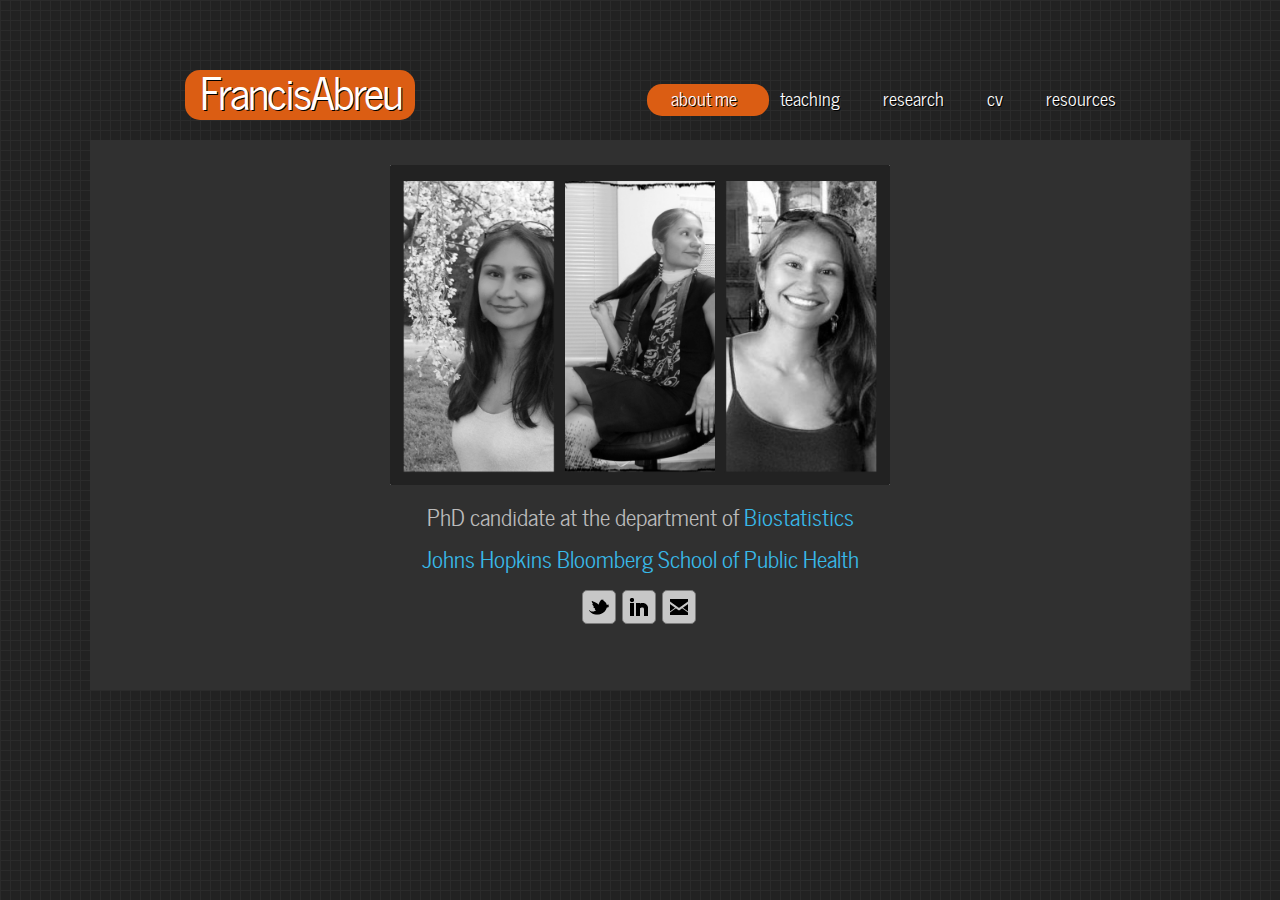
==== commit ffc35cd2: "Change email button" ====
--- a/index.html
+++ b/index.html
@@ -43,7 +43,7 @@
           <p class="sb no-shadow light-gray">
             <a href="https://twitter.com/FMAbreu_" class="twitter">Twitter</a>
             <a href="https://www.linkedin.com/pub/francis-abreu/1b/961/415" class="linkedin">LinkedIn</a>
-            <a href="https://github.com/francisabreu" class="github">GitHub</a>
+            <a href="mailto:fabreu1@jhu.edu" class="github">Email</a>
             
           </p>
       </div> 
--- a/css/social-buttons.css
+++ b/css/social-buttons.css
@@ -736,7 +736,7 @@
 
 a.sb.github,
 .sb a.github {
-	background-image: url(../images/github.png);
+	background-image: url(../images/email.png);
 }
 
 a.sb.share_this,
@@ -951,6 +951,7 @@
 a.sb.youtube {
 	background-image: url(../images/youtube.png);
 }
+
 a.sb.email {
 	background-image: url(../images/email.png);
 }
